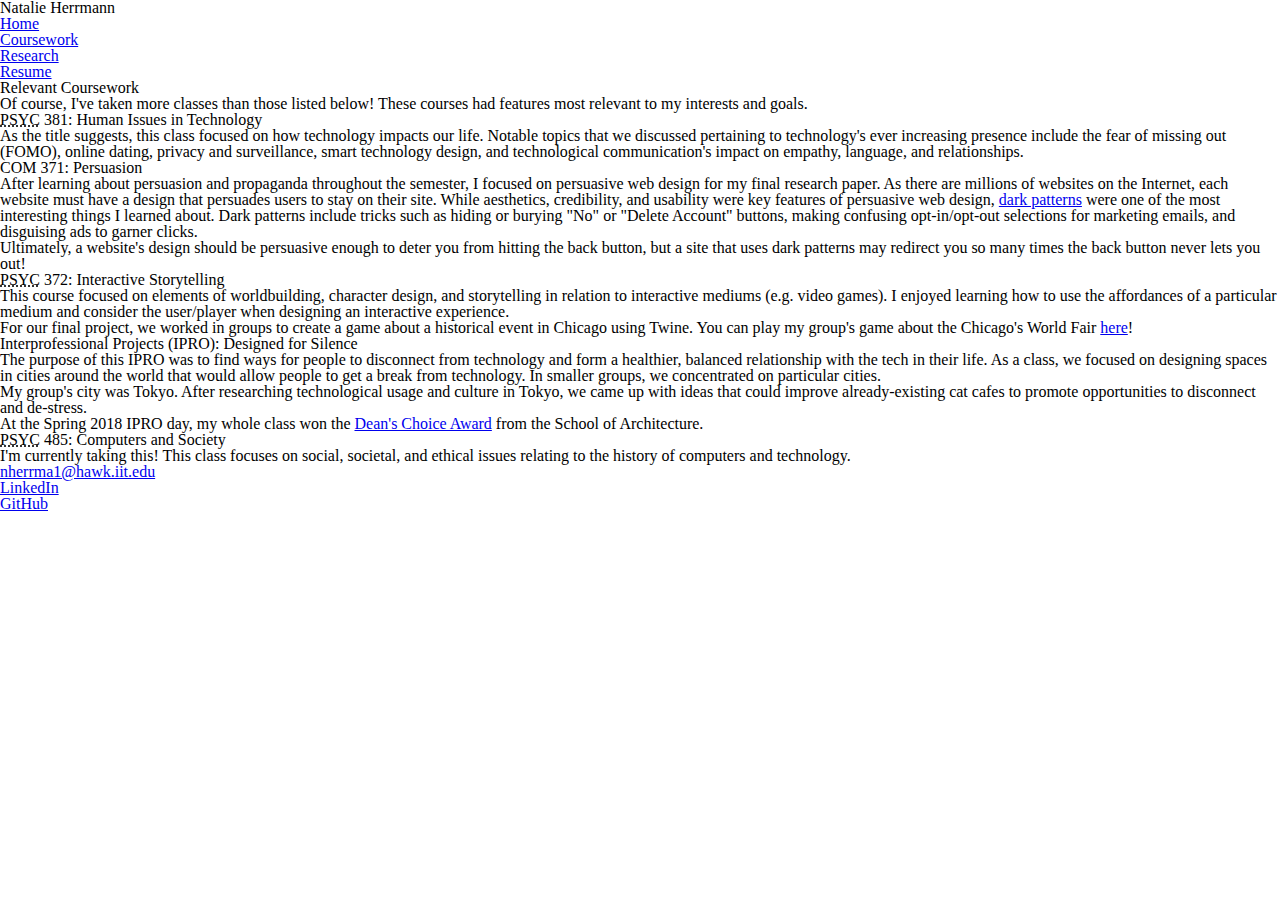
==== coursework/index.html @ c56d0d4c "Add minified Eric Meyer Reset CSS file and links to it" ====
<!DOCTYPE html>
<html lang="en">
<head>
  <title>Natalie's Coursework</title>
  <meta charset="utf-8" />
  <meta name="viewport" content="width=device-width, initial-scale=1.0, shrink-to-fit=no" />
  <link rel="stylesheet" href="../assets/css/screen.css" />
</head>
<body>
  <header>
    <h1>Natalie Herrmann</h1>
    <nav>
      <ul>
        <li><a href="../index.html">Home</a></li>
        <li class="current"><a href="index.html">Coursework</a></li> <!-- Current page -->
        <li><a href="../research/index.html">Research</a></li>
        <li><a href="../resume/index.html">Resume</a></li>
      </ul>
    </nav>
  </header>
  <main>
    <header>
      <h2>Relevant Coursework</h2>
    </header>
    <p>Of course, I've taken more classes than those listed below! These
    courses had features most relevant to my interests and goals.</p>
    <!-- Main sections for relevant coursework include: psyc-381, com-371,
    hum-372, ipro, and cs-485 -->
    <!-- Section for psyc-381 -->
    <section id="psyc-381" class="course">
      <header>
        <h3><abbr title="Psychology">PSYC</abbr> 381: Human Issues in
        Technology</h3>
      </header>
      <p>As the title suggests, this class focused on how technology impacts
      our life. Notable topics that we discussed pertaining to technology's
      ever increasing presence include the fear of missing out
      (<abbr>FOMO</abbr>), online dating, privacy and surveillance, smart
      technology design, and technological communication's impact on empathy,
      language, and relationships.</p>
    </section> <!-- End section for psyc-381 -->
    <!-- Section for com-371 -->
    <section id="com-371" class="course">
      <header>
        <h3>COM 371: Persuasion</h3>
      </header>
      <p>After learning about persuasion and propaganda throughout the
      semester, I focused on persuasive web design for my final research paper.
      As there are millions of websites on the Internet, each website must have
      a design that persuades users to stay on their site. While aesthetics,
      credibility, and usability were key features of persuasive web design, <a
      href="https://darkpatterns.org/">dark patterns</a> were one of the most
      interesting things I learned about. Dark patterns include tricks such as
      hiding or burying "No" or "Delete Account" buttons, making confusing
      opt-in/opt-out selections for marketing emails, and disguising ads to
      garner clicks.</p>
      <p>Ultimately, a website's design should be persuasive enough to deter
      you from hitting the back button, but a site that uses dark patterns may
      redirect you so many times the back button never lets you out!</p>
    </section> <!-- End section for com-371 -->
    <!-- Section for hum-372 -->
    <section id="hum-372" class="course">
      <header>
        <h3><abbr title="Humanities">PSYC</abbr> 372: Interactive
        Storytelling</h3>
      </header>
      <p>This course focused on elements of worldbuilding, character design,
      and storytelling in relation to interactive mediums (e.g. video games).
      I enjoyed learning how to use the affordances of a particular medium and
      consider the user/player when designing an interactive experience.</p>
      <p>For our final project, we worked in groups to create a game about a
      historical event in Chicago using Twine. You can play my group's game
      about the Chicago's World Fair <a
      href="https://ebaxter.itch.io/asflitwc">here</a>!</p>
    </section>
    <!-- Section for ipro -->
    <section id="ipro" class="course">
      <header>
        <h3>Interprofessional Projects (<abbr>IPRO</abbr>): Designed for Silence</h3>
      </header>
      <p>The purpose of this <abbr>IPRO</abbr> was to find ways for people to
      disconnect from technology and form a healthier, balanced relationship
      with the tech in their life. As a class, we focused on designing spaces
      in cities around the world that would allow people to get a break from
      technology. In smaller groups, we concentrated on particular cities.</p>
      <p>My group's city was Tokyo. After researching technological usage and
      culture in Tokyo, we came up with ideas that could improve
      already-existing cat cafes to promote opportunities to disconnect and
      de-stress.</p>
      <p>At the Spring 2018 <abbr>IPRO</abbr> day, my whole class won the <a
      href="https://iit.edu/news/iittoday/?p=73937">Dean's Choice Award</a>
      from the School of Architecture.</p>
    </section> <!-- End section for ipro -->
    <!-- Section for cs-485 -->
    <section id="cs-485" class="course">
      <header>
        <h3><abbr title="Computer Science">PSYC</abbr> 485: Computers and
        Society</h3>
      </header>
      <p>I'm currently taking this! This class focuses on social, societal, and
      ethical issues relating to the history of computers and technology.</p>
    </section> <!-- End section for cs-485 -->
  </main>
  <!-- Footer contains contact information -->
  <footer>
    <address>
      <ul class="contact">
        <li><a href="mailto:nherrma1@hawk.iit.edu">nherrma1@hawk.iit.edu</a></li>
        <li><a href="https://www.linkedin.com/in/natalie-herrmann/">LinkedIn</a></li>
        <li><a href="https://github.com/natalieherrmann">GitHub</a></li>
      </ul>
    </address>
  </footer>
</body>
</html>
---- assets/css/screen.css ----
/* http://meyerweb.com/eric/tools/css/reset/
   v2.0 | 20110126
   License: none (public domain)
*/
/* stylelint-disable */
a,abbr,acronym,address,applet,article,aside,audio,b,big,blockquote,body,canvas,caption,center,cite,code,dd,del,details,dfn,div,dl,dt,em,embed,fieldset,figcaption,figure,footer,form,h1,h2,h3,h4,h5,h6,header,hgroup,html,i,iframe,img,ins,kbd,label,legend,li,mark,menu,nav,object,ol,output,p,pre,q,ruby,s,samp,section,small,span,strike,strong,sub,summary,sup,table,tbody,td,tfoot,th,thead,time,tr,tt,u,ul,var,video{margin:0;padding:0;border:0;font:inherit;vertical-align:baseline}article,aside,details,figcaption,figure,footer,header,hgroup,main,menu,nav,section{display:block}html{line-height:1}body{line-height:inherit}ol,ul{list-style:none}blockquote,q{quotes:none}blockquote:after,blockquote:before,q:after,q:before{content:'';content:none}table{border-collapse:collapse;border-spacing:0}
/* stylelint-enable */

/* Begin site styles below */

/* Base Styles (element selectors; color, typography, and that's it)*/
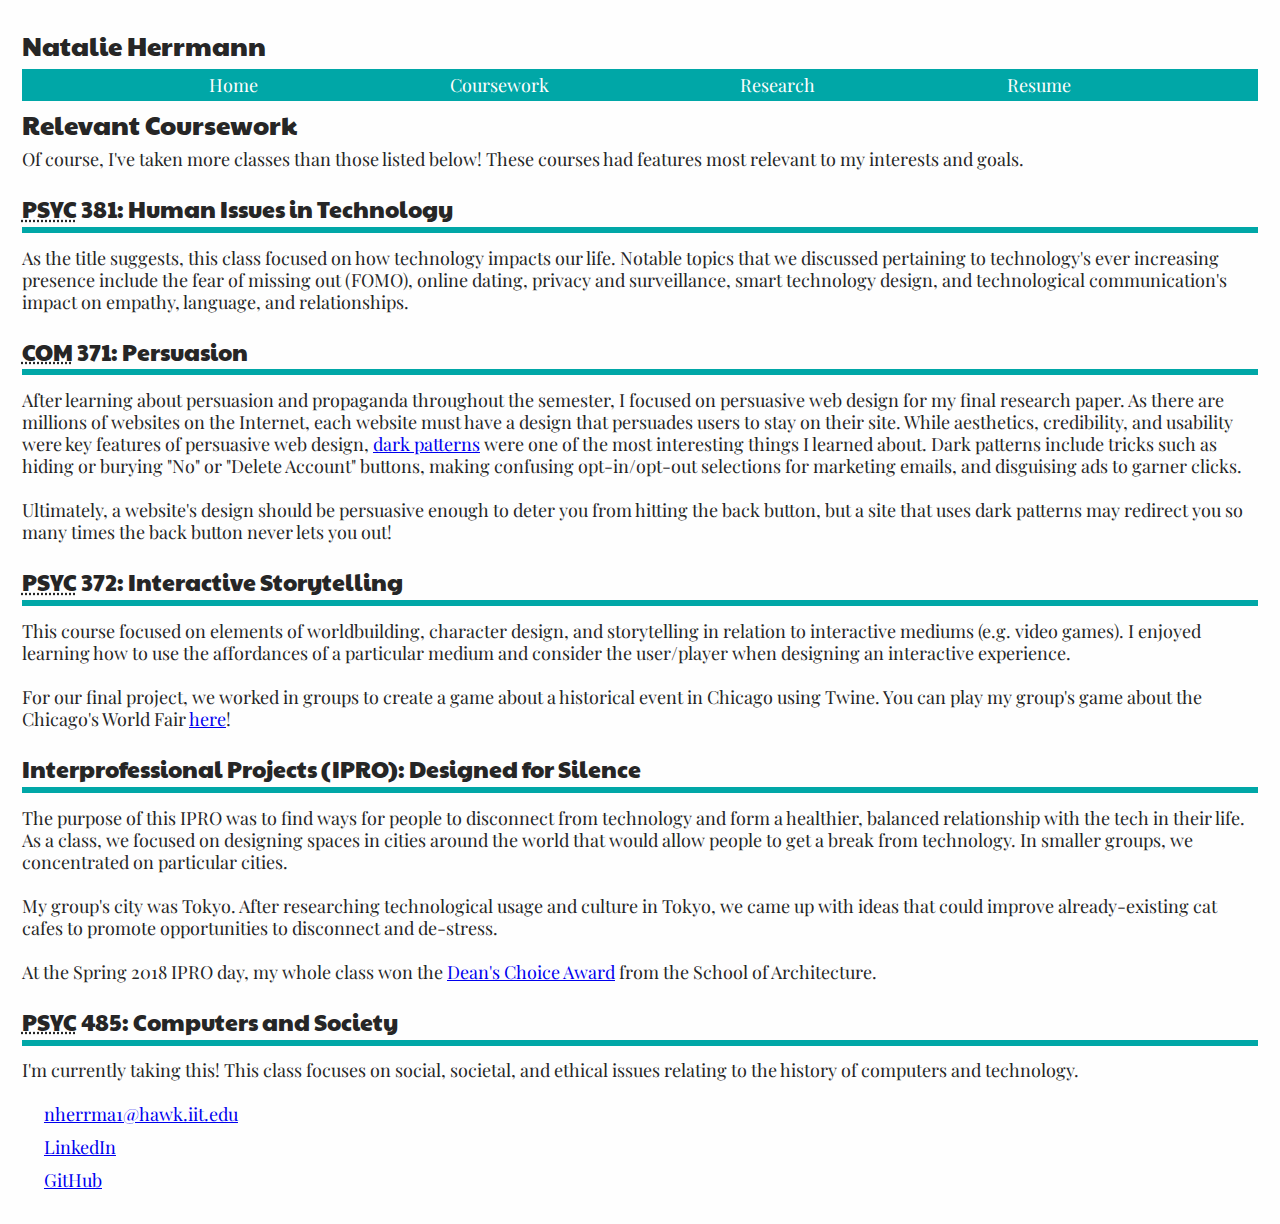
==== commit 0c8feee3: "Add ids for greater specificity" ====
--- a/coursework/index.html
+++ b/coursework/index.html
@@ -5,14 +5,15 @@
   <meta charset="utf-8" />
   <meta name="viewport" content="width=device-width, initial-scale=1.0, shrink-to-fit=no" />
   <link rel="stylesheet" href="../assets/css/screen.css" />
+  <link href="https://fonts.googleapis.com/css?family=Paytone+One|Playfair+Display:400,400i,700,700i" rel="stylesheet">
 </head>
 <body>
   <header>
     <h1>Natalie Herrmann</h1>
     <nav>
-      <ul>
+      <ul id="nav-bar">
         <li><a href="../index.html">Home</a></li>
-        <li class="current"><a href="index.html">Coursework</a></li> <!-- Current page -->
+        <li id="current"><a href="index.html">Coursework</a></li> <!-- Current page -->
         <li><a href="../research/index.html">Research</a></li>
         <li><a href="../resume/index.html">Resume</a></li>
       </ul>
@@ -42,7 +43,7 @@
     <!-- Section for com-371 -->
     <section id="com-371" class="course">
       <header>
-        <h3>COM 371: Persuasion</h3>
+        <h3><abbr title="Communications">COM</abbr> 371: Persuasion</h3>
       </header>
       <p>After learning about persuasion and propaganda throughout the
       semester, I focused on persuasive web design for my final research paper.
@@ -103,13 +104,15 @@
   </main>
   <!-- Footer contains contact information -->
   <footer>
-    <address>
-      <ul class="contact">
-        <li><a href="mailto:nherrma1@hawk.iit.edu">nherrma1@hawk.iit.edu</a></li>
-        <li><a href="https://www.linkedin.com/in/natalie-herrmann/">LinkedIn</a></li>
-        <li><a href="https://github.com/natalieherrmann">GitHub</a></li>
-      </ul>
-    </address>
+    <section id="contact">
+      <address>
+        <ul id="contact-links">
+          <li><a href="mailto:nherrma1@hawk.iit.edu">nherrma1@hawk.iit.edu</a></li>
+          <li><a href="https://www.linkedin.com/in/natalie-herrmann/">LinkedIn</a></li>
+          <li><a href="https://github.com/natalieherrmann">GitHub</a></li>
+        </ul>
+      </address>
+    </section>
   </footer>
 </body>
 </html>
--- a/assets/css/screen.css
+++ b/assets/css/screen.css
@@ -8,4 +8,76 @@
 
 /* Begin site styles below */
 
-/* Base Styles (element selectors; color, typography, and that's it)*/
+/* 1 em = 18px;
+1 lead = 22px;
+Modular scale (major second):https://www.modularscale.com/?18&px&1.125 */
+
+/* ===== BASE STYLES ===== */
+
+html {
+  background-color: #fefefe;
+  color: #262626;
+  font-family: "Playfair Display", Georgia, "Lucida Bright", serif;
+  font-size: 1.125em; /* 16px = 1em, 18px / 16px = 1.125em */
+  line-height: 1.222em; /* 18px * 120% = 21.6px, 22px / 18px = 1.222em */
+  padding: 1.222em; /* 22px / 18px = 1.222em */
+}
+
+p {
+  padding-bottom: 1.222em; /* 18px * 120% = 21.6px, 22px / 18px = 1.222em */
+}
+
+h1, h2 {
+  clear: both;
+  font-family: "Paytone One", "Gill Sans", Verdana, sans-serif;
+  font-size: 1.424em;
+  line-height: 1.8333em; /* Basic line height is 22px = 1.222em, plus one half 33px / 18 = 1.8333em */
+}
+
+h3, h4, h5 {
+  font-size: 1.266em;
+  line-height: 1.528em; /* Basic line height is 22px = 1.222em, plus one fourth 27.5px / 18 = 1.528em */
+}
+
+h3, #about h2 {
+  border-bottom: solid 0.2777em #00a7a7; /* 5px / 18px = .2777em */
+  margin-bottom: 0.6111em; /* half of one lead (22), 11 / 18 = 0.61111 */
+  font-family: "Paytone One", "Gill Sans", Verdana, sans-serif;
+}
+
+ul {
+  padding: 0 0 0 1.222em; /* top right bottom left */
+}
+
+li {
+  padding-bottom: 0.6111em; /* half of one lead (22), 11 / 18 = 0.61111 */
+}
+
+img {
+  display: block;
+  max-width: 100%;
+}
+
+nav > ul {
+  background-color: #00a7a7;
+  display: flex;
+  flex-flow: row wrap;
+  justify-content: space-evenly;
+  padding-left: 0; /* Don't indent like a normal list */
+}
+
+nav > ul li {
+  background-color: #00a7a7;
+  float: left;
+  margin-top: 0;
+  padding: .2777em; /* 5px / 18px = .2777em */
+}
+
+nav > ul li a {
+  color: #fefefe;
+  text-decoration: none; /* Remove underline */
+}
+
+/* ==== LAYOUT STYLES ==== */
+
+/* ==== MODULAR STYLES === */
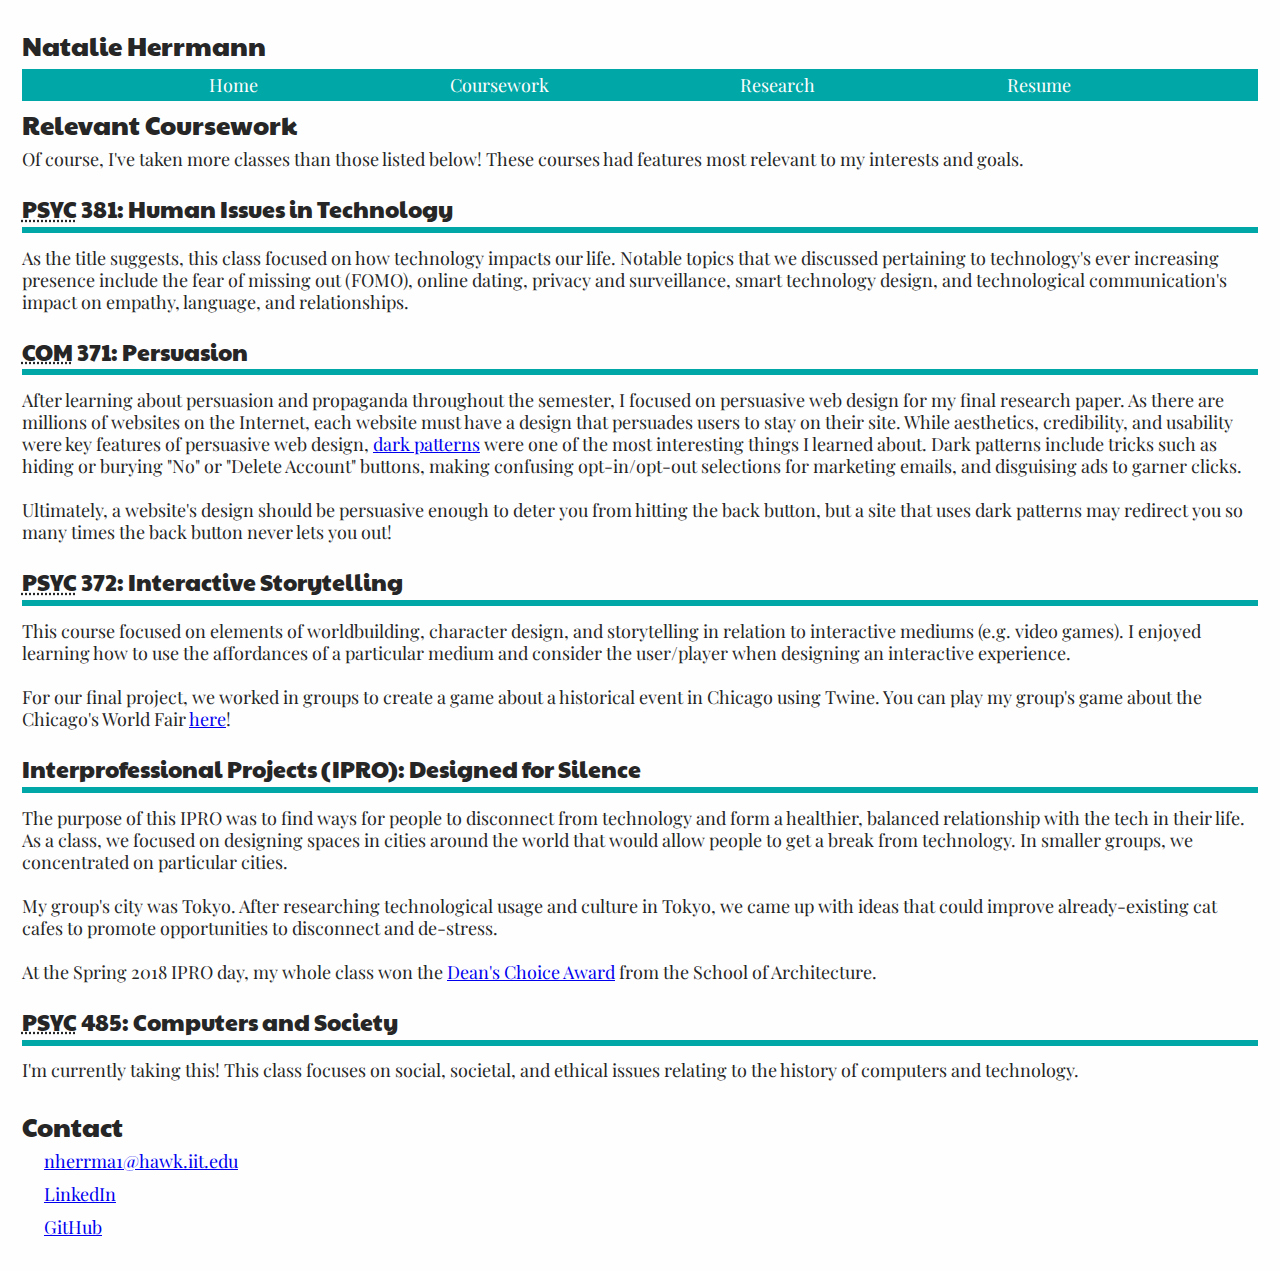
==== commit ca788510: "Split font links and and add heading to footer" ====
--- a/coursework/index.html
+++ b/coursework/index.html
@@ -5,7 +5,8 @@
   <meta charset="utf-8" />
   <meta name="viewport" content="width=device-width, initial-scale=1.0, shrink-to-fit=no" />
   <link rel="stylesheet" href="../assets/css/screen.css" />
-  <link href="https://fonts.googleapis.com/css?family=Paytone+One|Playfair+Display:400,400i,700,700i" rel="stylesheet">
+  <link href="https://fonts.googleapis.com/css?family=Paytone+One" rel="stylesheet" />
+  <link href="https://fonts.googleapis.com/css?family=Playfair+Display:400,400i,700,700i" rel="stylesheet" />
 </head>
 <body>
   <header>
@@ -105,6 +106,7 @@
   <!-- Footer contains contact information -->
   <footer>
     <section id="contact">
+      <h2>Contact</h2>
       <address>
         <ul id="contact-links">
           <li><a href="mailto:nherrma1@hawk.iit.edu">nherrma1@hawk.iit.edu</a></li>
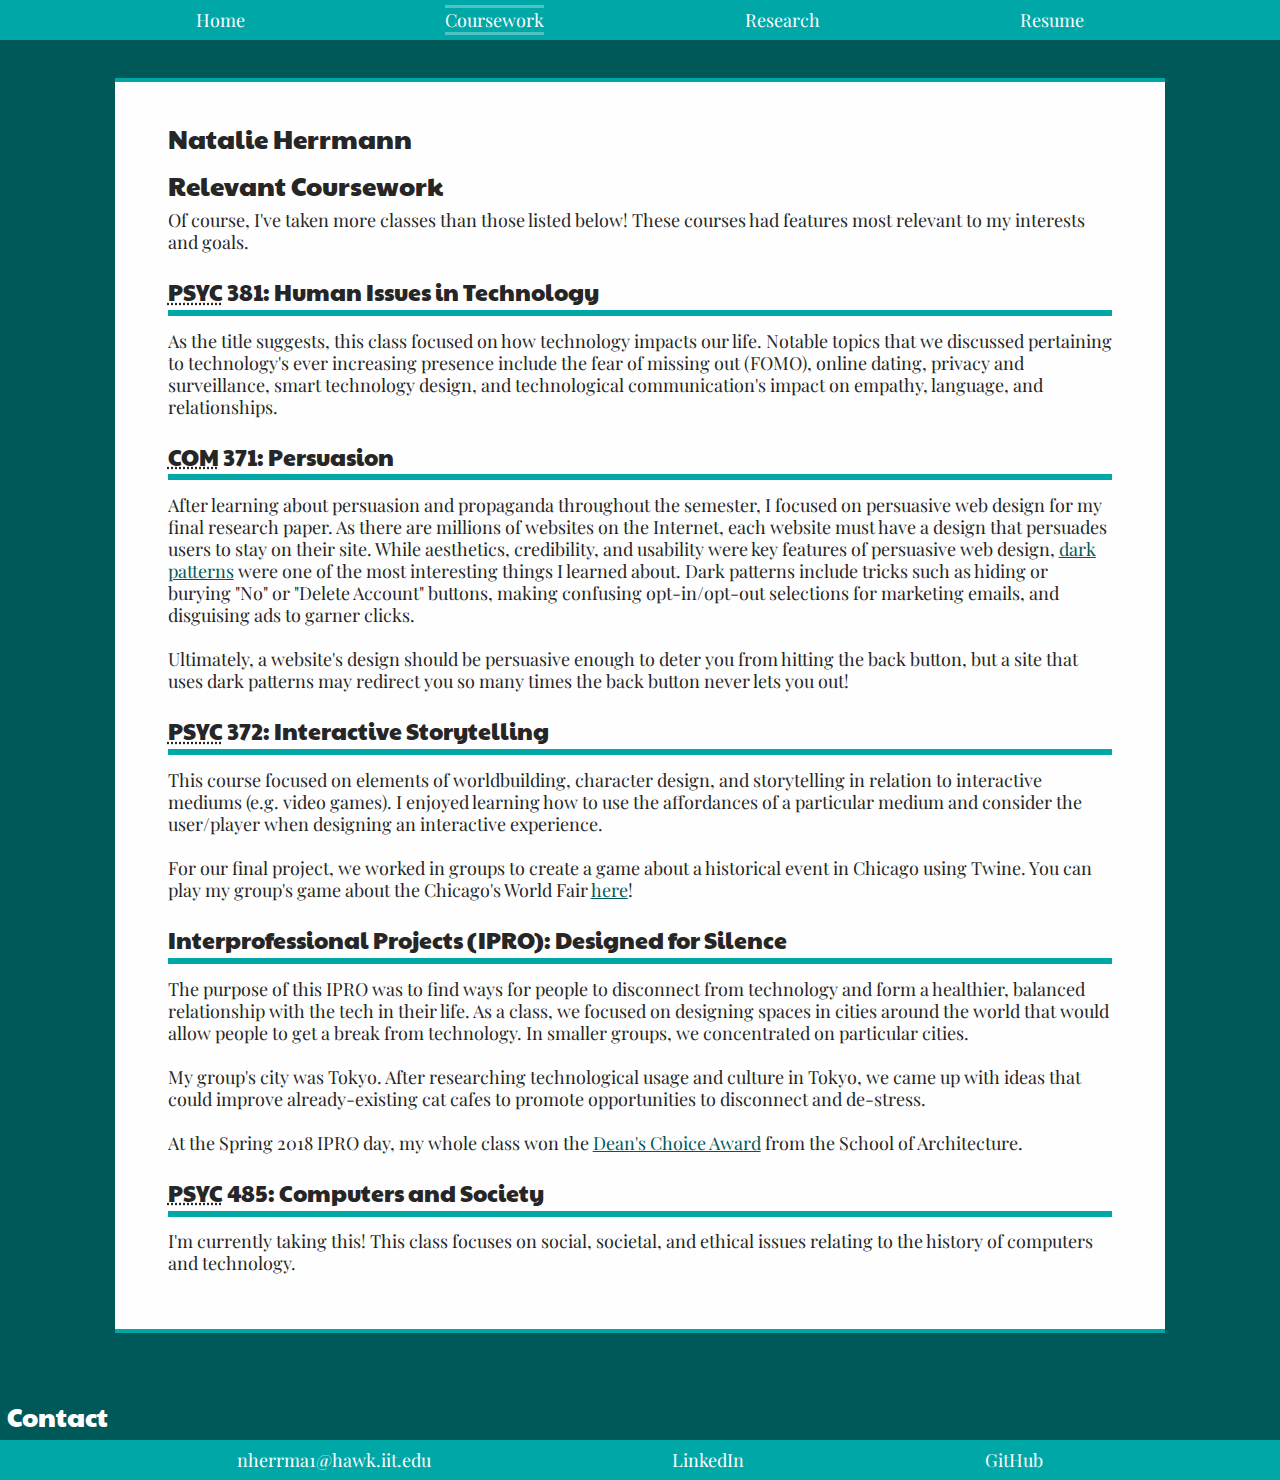
==== commit 80e540b6: "Add id to h1 used for main title" ====
--- a/coursework/index.html
+++ b/coursework/index.html
@@ -5,12 +5,11 @@
   <meta charset="utf-8" />
   <meta name="viewport" content="width=device-width, initial-scale=1.0, shrink-to-fit=no" />
   <link rel="stylesheet" href="../assets/css/screen.css" />
-  <link href="https://fonts.googleapis.com/css?family=Paytone+One" rel="stylesheet" />
-  <link href="https://fonts.googleapis.com/css?family=Playfair+Display:400,400i,700,700i" rel="stylesheet" />
+  <link href="https://fonts.googleapis.com/css?family=Paytone+One%7CPlayfair+Display:400,400i,700,700i" rel="stylesheet" />
 </head>
 <body>
   <header>
-    <h1>Natalie Herrmann</h1>
+    <h1 id="name">Natalie Herrmann</h1>
     <nav>
       <ul id="nav-bar">
         <li><a href="../index.html">Home</a></li>
--- a/assets/css/screen.css
+++ b/assets/css/screen.css
@@ -53,31 +53,158 @@
   padding-bottom: 0.6111em; /* half of one lead (22), 11 / 18 = 0.61111 */
 }
 
+a {
+  color: #005959;
+}
+
 img {
   display: block;
   max-width: 100%;
 }
 
-nav > ul {
+figcaption {
+  background-color: #f4f6f7;
+  padding: 0.2777em; /* 5px / 18px = .2777em */
+  font-size: 0.889em;
+  color: #333333;
+  margin-bottom: 0.6111em; /* half of one lead (22), 11 / 18 = 0.61111 */
+}
+
+/* ==== LAYOUT STYLES ==== */
+#achievements h4 {
+  font-family: "Paytone One", "Gill Sans", Verdana, sans-serif;
+}
+
+.job-responsibilities li, #achievements li, #skills li {
+  list-style: disc;
+}
+
+.job-responsibilities h5 {
+  font-size: 1.125em;
+}
+
+.job-info {
+  background-color: #f4f6f7;
+  margin-bottom: 0.6111em; /* half of one lead (22), 11 / 18 = 0.61111 */
+  padding-left: 0.6111em;
+}
+
+.view-pdf {
+  background-color: #e4e4e4;
+  border-radius: 0.2777em; /* Rounds the edges of the box */
+  /* 5px / 18px = .2777em */
+  padding: 0.2777em;
+  text-decoration: none; /* Remove underline */
+}
+
+.view-pdf:hover,
+.view-pdf:active,
+.view-pdf:focus {
+  background-color: #f4f6f7;
+}
+
+/* ==== MODULAR STYLES === */
+#contact-links, nav > #nav-bar {
   background-color: #00a7a7;
+  border-bottom: solid #00a7a7 0.2777em; /* 5px / 18px = .2777em */
+  border-top: solid #00a7a7 0.2777em; /* 5px / 18px = .2777em */
   display: flex;
   flex-flow: row wrap;
   justify-content: space-evenly;
   padding-left: 0; /* Don't indent like a normal list */
 }
 
-nav > ul li {
+/* Add space between footer and content */
+#contact {
+  margin-top: 1.8333em; /* one lead (22) + half (11) = 33 / 18 = 1.8333 */
+}
+
+#contact-links > li, #nav-bar > li {
   background-color: #00a7a7;
   float: left;
   margin-top: 0;
-  padding: .2777em; /* 5px / 18px = .2777em */
-}
-
-nav > ul li a {
+  padding: 0.2777em; /* 5px / 18px = .2777em */
+}
+
+a:hover,
+a:active,
+a:focus {
+  color: #00a7a7;
+}
+
+#contact-links a, #nav-bar li a {
   color: #fefefe;
   text-decoration: none; /* Remove underline */
 }
 
-/* ==== LAYOUT STYLES ==== */
-
-/* ==== MODULAR STYLES === */
+#contact-links a:hover,
+#contact-links a:active,
+#contact-links a:focus,
+#nav-bar li:hover,
+#nav-bar li a:hover,
+#nav-bar li a:active,
+#nav-bar li a:focus {
+  color: #fefefe;
+  background-color: #52c3c3;
+}
+
+#nav-bar #current a {
+  border-top: solid #52c3c3;
+  border-bottom: solid #52c3c3;
+}
+
+/* ==== STATE STYLES === */
+
+@media screen and (min-width: 600px) {
+  html {
+    padding: 1.833333em 9%; /* 54px (aka 3 typographic grid lines) / 600 = 0.09 */
+    /* 22px + 11px / 18px = 1.833333em */
+  }
+
+  #research-day-img {
+    background-color: #f4f6f7;
+  }
+
+  #research-day-img img {
+    margin: 0 25% 0 25%; /* 25% on each side to make image centered */
+    width: 50%;
+  }
+}
+
+@media screen and (min-width: 720px) {
+  /* 9% padding * 720 = 64.8 * 2 = 129.6 */
+  /* 800 - 144 = 590.4px-wide */
+  body {
+    background-color: #fefefe;
+    border-bottom: 0.2777em solid #00a7a7; /* 5px / 18px = .2777em */
+    border-top: 0.2777em solid #00a7a7;
+    margin-left: auto; /* Centers body on page */
+    margin-right: auto; /* Centers body on page */
+    margin-top: 2.5em; /* nav-bar is around ~45px, 45 / 18
+    width: 32.8em; /* 590.4 / 18 = 32.8 */
+    padding: 1.833333em 5%;
+  }
+
+  html {
+    background-color: #005959;
+  }
+
+  footer {
+    left: 0;
+    margin-top: 5%;
+    position: absolute;
+    width: 100%;
+  }
+
+  #contact h2 {
+    color: white;
+    padding: 0 0.2777em; /* 5px / 18px = .2777em */
+  }
+
+  #nav-bar {
+    left: 0;
+    position: absolute;
+    top: 0;
+    width: 100%;
+  }
+}
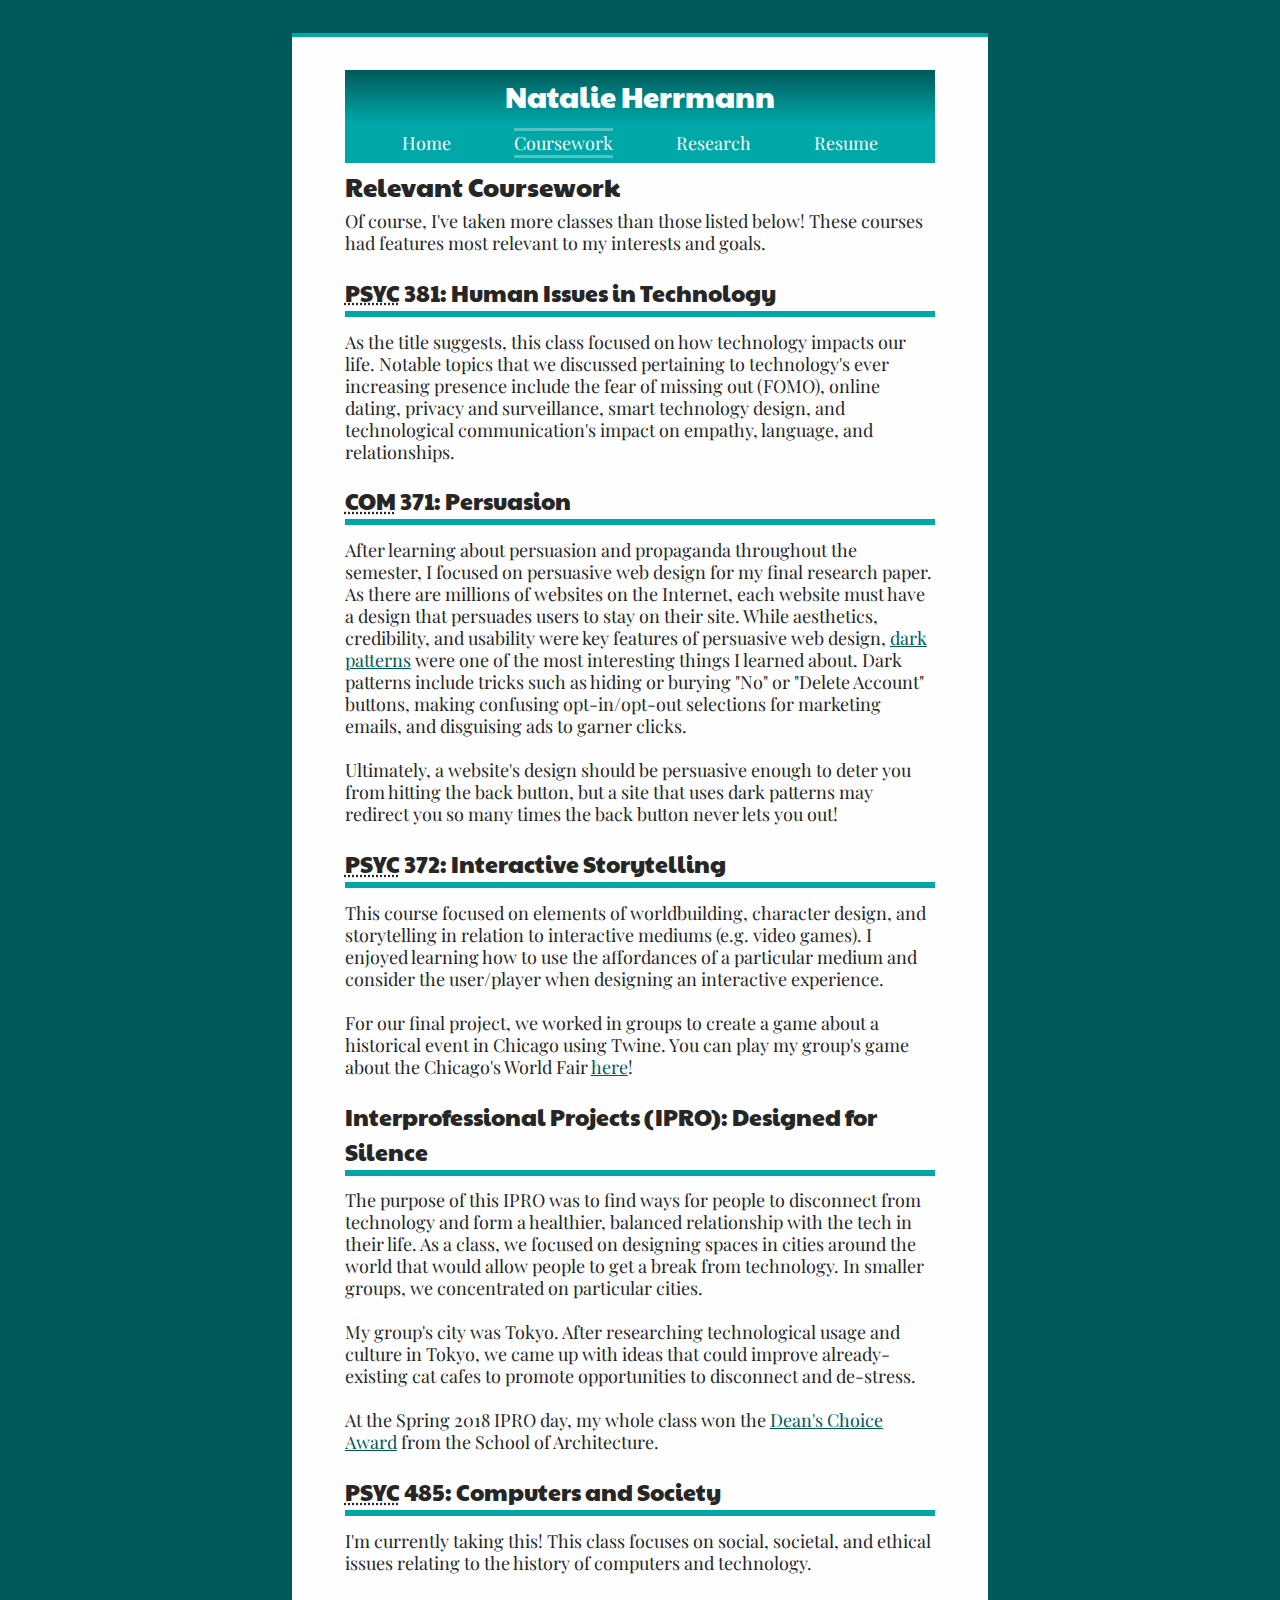
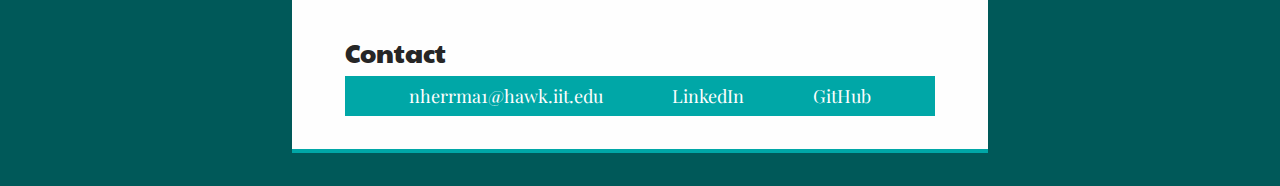
==== commit 901b9485: "Remove redundant 'index.html' from nav links" ====
--- a/coursework/index.html
+++ b/coursework/index.html
@@ -12,10 +12,10 @@
     <h1 id="name">Natalie Herrmann</h1>
     <nav>
       <ul id="nav-bar">
-        <li><a href="../index.html">Home</a></li>
-        <li id="current"><a href="index.html">Coursework</a></li> <!-- Current page -->
-        <li><a href="../research/index.html">Research</a></li>
-        <li><a href="../resume/index.html">Resume</a></li>
+        <li><a href="../">Home</a></li>
+        <li id="current"><a href="">Coursework</a></li> <!-- Current page -->
+        <li><a href="../research/">Research</a></li>
+        <li><a href="../resume/">Resume</a></li>
       </ul>
     </nav>
   </header>
--- a/assets/css/screen.css
+++ b/assets/css/screen.css
@@ -16,7 +16,7 @@
 
 html {
   background-color: #fefefe;
-  color: #262626;
+  color: #262626; /* Off-white */
   font-family: "Playfair Display", Georgia, "Lucida Bright", serif;
   font-size: 1.125em; /* 16px = 1em, 18px / 16px = 1.125em */
   line-height: 1.222em; /* 18px * 120% = 21.6px, 22px / 18px = 1.222em */
@@ -28,8 +28,9 @@
 }
 
 h1, h2 {
-  clear: both;
-  font-family: "Paytone One", "Gill Sans", Verdana, sans-serif;
+  clear: both; /* If float is in use by the nav-bar (preferred behavior flex)*/
+  font-family: "Paytone One", "Gill Sans", Verdana, sans-serif; /* Use this
+  font for contrast from normal text */
   font-size: 1.424em;
   line-height: 1.8333em; /* Basic line height is 22px = 1.222em, plus one half 33px / 18 = 1.8333em */
 }
@@ -41,8 +42,8 @@
 
 h3, #about h2 {
   border-bottom: solid 0.2777em #00a7a7; /* 5px / 18px = .2777em */
+  font-family: "Paytone One", "Gill Sans", Verdana, sans-serif;
   margin-bottom: 0.6111em; /* half of one lead (22), 11 / 18 = 0.61111 */
-  font-family: "Paytone One", "Gill Sans", Verdana, sans-serif;
 }
 
 ul {
@@ -63,14 +64,39 @@
 }
 
 figcaption {
-  background-color: #f4f6f7;
+  background-color: #f4f6f7; /* Light grey */
   padding: 0.2777em; /* 5px / 18px = .2777em */
   font-size: 0.889em;
-  color: #333333;
+  color: #4d4d4d; /* Lighter font color then #262626 */
   margin-bottom: 0.6111em; /* half of one lead (22), 11 / 18 = 0.61111 */
 }
 
 /* ==== LAYOUT STYLES ==== */
+#name {
+  background-image: linear-gradient(#005959, #00a7a7);
+  color: #fefefe; /* Off-white */
+  font-size: 1.602em;
+  text-align: center;
+}
+
+.job {
+  margin-bottom: 1.83333em;
+  /* Line height = 22px. Line height * 1.5 / 18px = 1.83333em */
+}
+
+.title {
+  font-weight: bold;
+}
+
+.time, .location, .date, .title-desc {
+  color: #4d4d4d; /* Lighter font color then #262626 */
+  line-height: 1em; /* 18px / 18px = 1em */
+}
+
+#education-list {
+  padding-left: 0;
+}
+
 #achievements h4 {
   font-family: "Paytone One", "Gill Sans", Verdana, sans-serif;
 }
@@ -84,28 +110,32 @@
 }
 
 .job-info {
-  background-color: #f4f6f7;
+  background-color: #f4f6f7; /* Light grey */
   margin-bottom: 0.6111em; /* half of one lead (22), 11 / 18 = 0.61111 */
   padding-left: 0.6111em;
 }
 
+#resume h2 {
+  padding-bottom: 0.6111em; /* (22 / 2) 11px / 18px = 0.6111em */
+}
+
 .view-pdf {
-  background-color: #e4e4e4;
+  background-color: #e4e4e4; /* Slightly darker light grey */
   border-radius: 0.2777em; /* Rounds the edges of the box */
   /* 5px / 18px = .2777em */
-  padding: 0.2777em;
-  text-decoration: none; /* Remove underline */
+  padding: 0.2777em; /* 5px / 18px = .2777em */
+  text-decoration: none; /* Remove underline from link */
 }
 
 .view-pdf:hover,
 .view-pdf:active,
 .view-pdf:focus {
-  background-color: #f4f6f7;
+  background-color: #f4f6f7; /* Light grey */
 }
 
 /* ==== MODULAR STYLES === */
 #contact-links, nav > #nav-bar {
-  background-color: #00a7a7;
+  background-color: #00a7a7; /* Light Teal */
   border-bottom: solid #00a7a7 0.2777em; /* 5px / 18px = .2777em */
   border-top: solid #00a7a7 0.2777em; /* 5px / 18px = .2777em */
   display: flex;
@@ -120,8 +150,8 @@
 }
 
 #contact-links > li, #nav-bar > li {
-  background-color: #00a7a7;
-  float: left;
+  background-color: #00a7a7; /* Light Teal */
+  float: left; /* Float if browser doesn't support flex */
   margin-top: 0;
   padding: 0.2777em; /* 5px / 18px = .2777em */
 }
@@ -129,7 +159,7 @@
 a:hover,
 a:active,
 a:focus {
-  color: #00a7a7;
+  color: #00a7a7; /* Light Teal */
 }
 
 #contact-links a, #nav-bar li a {
@@ -137,20 +167,19 @@
   text-decoration: none; /* Remove underline */
 }
 
-#contact-links a:hover,
+#contact-links li:hover,
 #contact-links a:active,
 #contact-links a:focus,
 #nav-bar li:hover,
-#nav-bar li a:hover,
 #nav-bar li a:active,
 #nav-bar li a:focus {
-  color: #fefefe;
-  background-color: #52c3c3;
+  background-color: #52c3c3; /* Lighter Teal */
+  color: #fefefe; /* Off-White */
 }
 
 #nav-bar #current a {
+  border-bottom: solid #52c3c3; /* Lighter Teal */
   border-top: solid #52c3c3;
-  border-bottom: solid #52c3c3;
 }
 
 /* ==== STATE STYLES === */
@@ -162,7 +191,7 @@
   }
 
   #research-day-img {
-    background-color: #f4f6f7;
+    background-color: #f4f6f7; /* Light grey */
   }
 
   #research-day-img img {
@@ -175,36 +204,16 @@
   /* 9% padding * 720 = 64.8 * 2 = 129.6 */
   /* 800 - 144 = 590.4px-wide */
   body {
-    background-color: #fefefe;
+    background-color: #fefefe; /* Off-white */
     border-bottom: 0.2777em solid #00a7a7; /* 5px / 18px = .2777em */
-    border-top: 0.2777em solid #00a7a7;
+    border-top: 0.2777em solid #00a7a7; /* Light Teal */
     margin-left: auto; /* Centers body on page */
     margin-right: auto; /* Centers body on page */
-    margin-top: 2.5em; /* nav-bar is around ~45px, 45 / 18
     width: 32.8em; /* 590.4 / 18 = 32.8 */
     padding: 1.833333em 5%;
   }
 
   html {
-    background-color: #005959;
-  }
-
-  footer {
-    left: 0;
-    margin-top: 5%;
-    position: absolute;
-    width: 100%;
-  }
-
-  #contact h2 {
-    color: white;
-    padding: 0 0.2777em; /* 5px / 18px = .2777em */
-  }
-
-  #nav-bar {
-    left: 0;
-    position: absolute;
-    top: 0;
-    width: 100%;
-  }
-}
+    background-color: #005959; /* Dark Teal */
+  }
+}
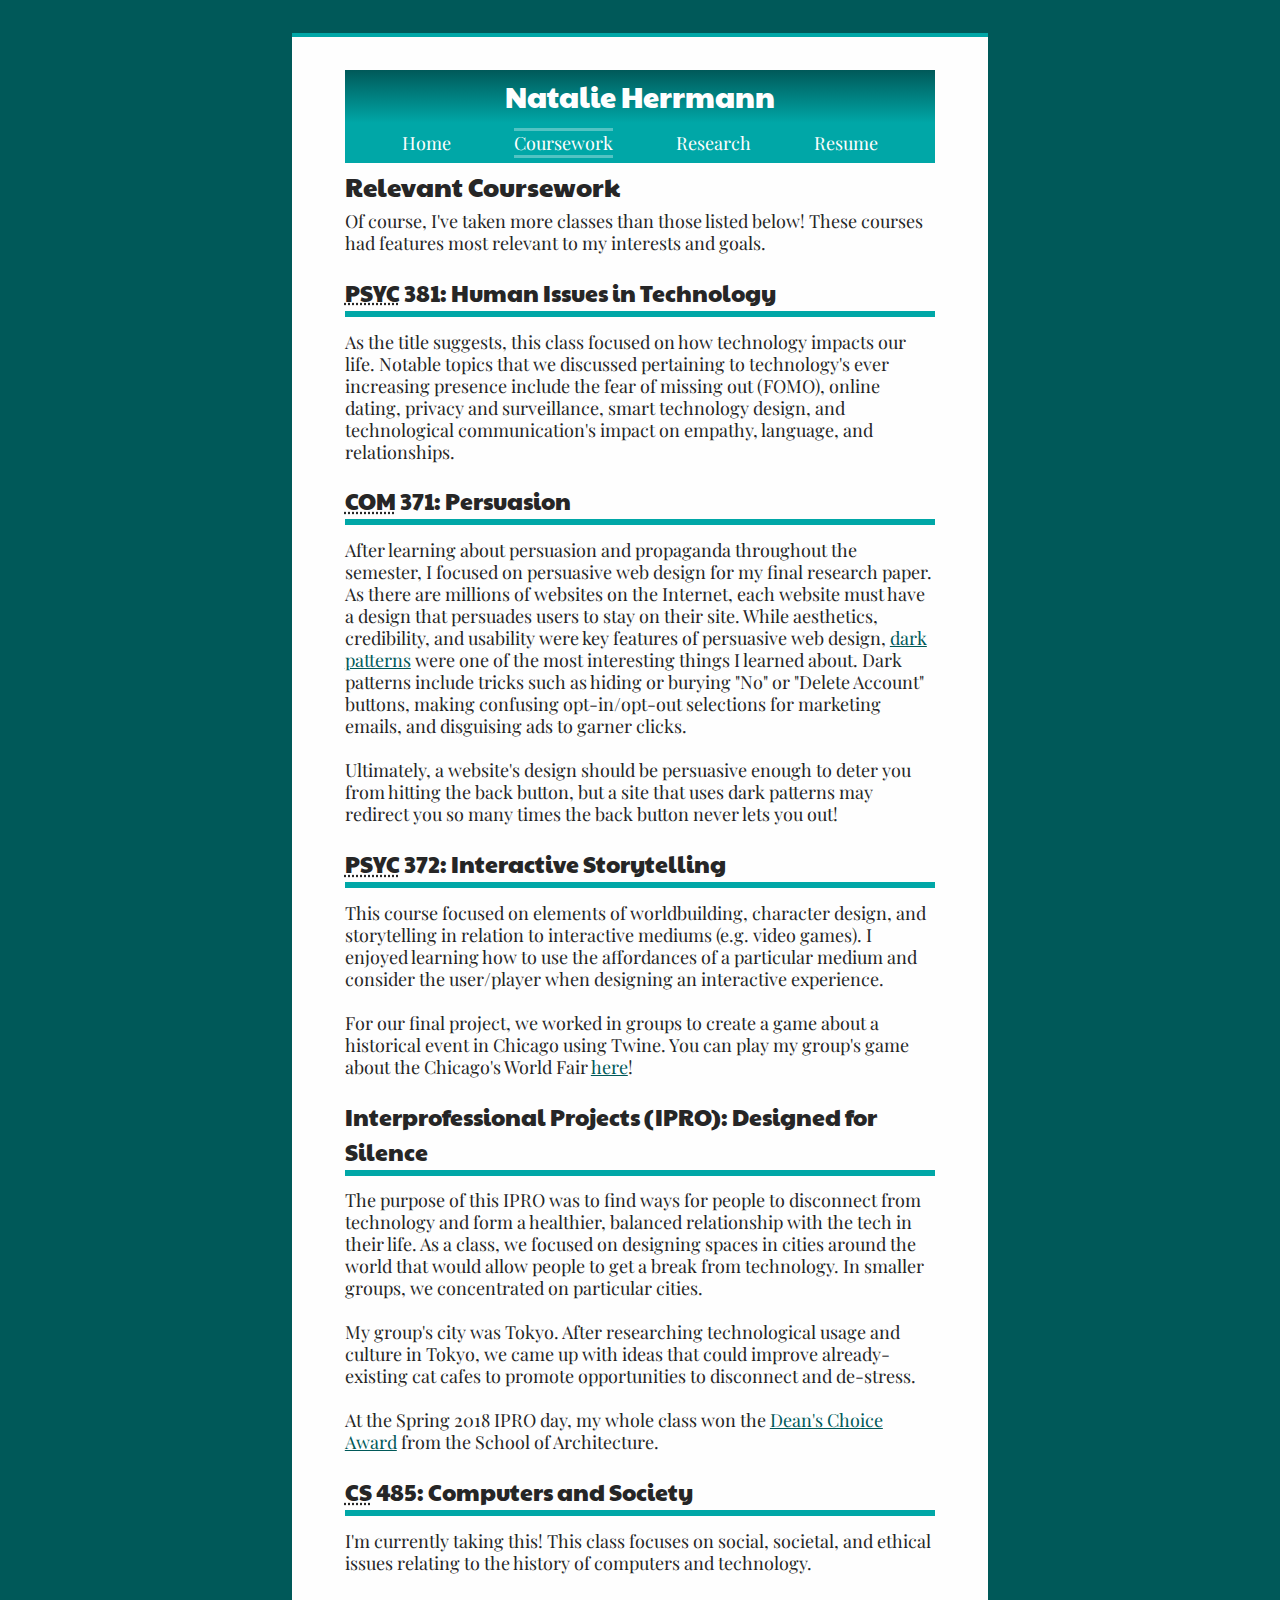
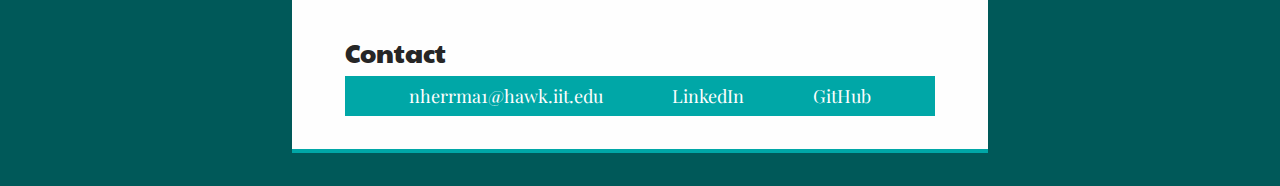
==== commit cf2f1055: "Reflow multiline elements" ====
--- a/coursework/index.html
+++ b/coursework/index.html
@@ -23,83 +23,109 @@
     <header>
       <h2>Relevant Coursework</h2>
     </header>
-    <p>Of course, I've taken more classes than those listed below! These
-    courses had features most relevant to my interests and goals.</p>
+    <p>
+      Of course, I've taken more classes than those listed below! These courses
+      had features most relevant to my interests and goals.
+    </p>
     <!-- Main sections for relevant coursework include: psyc-381, com-371,
     hum-372, ipro, and cs-485 -->
     <!-- Section for psyc-381 -->
     <section id="psyc-381" class="course">
       <header>
-        <h3><abbr title="Psychology">PSYC</abbr> 381: Human Issues in
-        Technology</h3>
+        <h3>
+          <abbr title="Psychology">PSYC</abbr> 381: Human Issues in
+          Technology
+        </h3>
       </header>
-      <p>As the title suggests, this class focused on how technology impacts
-      our life. Notable topics that we discussed pertaining to technology's
-      ever increasing presence include the fear of missing out
-      (<abbr>FOMO</abbr>), online dating, privacy and surveillance, smart
-      technology design, and technological communication's impact on empathy,
-      language, and relationships.</p>
+      <p>
+        As the title suggests, this class focused on how technology impacts our
+        life. Notable topics that we discussed pertaining to technology's ever
+        increasing presence include the fear of missing out (<abbr>FOMO</abbr>),
+        online dating, privacy and surveillance, smart technology design, and
+        technological communication's impact on empathy, language, and
+        relationships.
+      </p>
     </section> <!-- End section for psyc-381 -->
     <!-- Section for com-371 -->
     <section id="com-371" class="course">
       <header>
         <h3><abbr title="Communications">COM</abbr> 371: Persuasion</h3>
       </header>
-      <p>After learning about persuasion and propaganda throughout the
-      semester, I focused on persuasive web design for my final research paper.
-      As there are millions of websites on the Internet, each website must have
-      a design that persuades users to stay on their site. While aesthetics,
-      credibility, and usability were key features of persuasive web design, <a
-      href="https://darkpatterns.org/">dark patterns</a> were one of the most
-      interesting things I learned about. Dark patterns include tricks such as
-      hiding or burying "No" or "Delete Account" buttons, making confusing
-      opt-in/opt-out selections for marketing emails, and disguising ads to
-      garner clicks.</p>
-      <p>Ultimately, a website's design should be persuasive enough to deter
-      you from hitting the back button, but a site that uses dark patterns may
-      redirect you so many times the back button never lets you out!</p>
+      <p>
+        After learning about persuasion and propaganda throughout the semester,
+        I focused on persuasive web design for my final research paper. As there
+        are millions of websites on the Internet, each website must have a
+        design that persuades users to stay on their site. While aesthetics,
+        credibility, and usability were key features of persuasive web design,
+        <a href="https://darkpatterns.org/">dark patterns</a> were one of the
+        most interesting things I learned about. Dark patterns include tricks
+        such as hiding or burying "No" or "Delete Account" buttons, making
+        confusing opt-in/opt-out selections for marketing emails, and disguising
+        ads to garner clicks.
+      </p>
+      <p>
+        Ultimately, a website's design should be persuasive enough to deter you
+        from hitting the back button, but a site that uses dark patterns may
+        redirect you so many times the back button never lets you out!
+      </p>
     </section> <!-- End section for com-371 -->
     <!-- Section for hum-372 -->
     <section id="hum-372" class="course">
       <header>
-        <h3><abbr title="Humanities">PSYC</abbr> 372: Interactive
-        Storytelling</h3>
+        <h3>
+          <abbr title="Humanities">PSYC</abbr> 372: Interactive Storytelling
+        </h3>
       </header>
-      <p>This course focused on elements of worldbuilding, character design,
-      and storytelling in relation to interactive mediums (e.g. video games).
-      I enjoyed learning how to use the affordances of a particular medium and
-      consider the user/player when designing an interactive experience.</p>
-      <p>For our final project, we worked in groups to create a game about a
-      historical event in Chicago using Twine. You can play my group's game
-      about the Chicago's World Fair <a
-      href="https://ebaxter.itch.io/asflitwc">here</a>!</p>
+      <p>
+        This course focused on elements of worldbuilding, character design, and
+        storytelling in relation to interactive mediums (e.g. video games). I
+        enjoyed learning how to use the affordances of a particular medium and
+        consider the user/player when designing an interactive experience.
+      </p>
+      <p>
+        For our final project, we worked in groups to create a game about a
+        historical event in Chicago using Twine. You can play my group's game
+        about the Chicago's World Fair <a
+        href="https://ebaxter.itch.io/asflitwc">here</a>!
+      </p>
     </section>
     <!-- Section for ipro -->
     <section id="ipro" class="course">
       <header>
-        <h3>Interprofessional Projects (<abbr>IPRO</abbr>): Designed for Silence</h3>
+        <h3>
+          Interprofessional Projects (<abbr>IPRO</abbr>): Designed for Silence
+        </h3>
       </header>
-      <p>The purpose of this <abbr>IPRO</abbr> was to find ways for people to
-      disconnect from technology and form a healthier, balanced relationship
-      with the tech in their life. As a class, we focused on designing spaces
-      in cities around the world that would allow people to get a break from
-      technology. In smaller groups, we concentrated on particular cities.</p>
-      <p>My group's city was Tokyo. After researching technological usage and
-      culture in Tokyo, we came up with ideas that could improve
-      already-existing cat cafes to promote opportunities to disconnect and
-      de-stress.</p>
-      <p>At the Spring 2018 <abbr>IPRO</abbr> day, my whole class won the <a
-      href="https://iit.edu/news/iittoday/?p=73937">Dean's Choice Award</a>
-      from the School of Architecture.</p>
+      <p>
+        The purpose of this <abbr>IPRO</abbr> was to find ways for people to
+        disconnect from technology and form a healthier, balanced relationship
+        with the tech in their life. As a class, we focused on designing spaces
+        in cities around the world that would allow people to get a break from
+        technology. In smaller groups, we concentrated on particular cities.
+      </p>
+      <p>
+        My group's city was Tokyo. After researching technological usage and
+        culture in Tokyo, we came up with ideas that could improve
+        already-existing cat cafes to promote opportunities to disconnect and
+        de-stress.
+      </p>
+      <p>
+        At the Spring 2018 <abbr>IPRO</abbr> day, my whole class won the <a
+        href="https://iit.edu/news/iittoday/?p=73937">Dean's Choice Award</a>
+        from the School of Architecture.
+      </p>
     </section> <!-- End section for ipro -->
     <!-- Section for cs-485 -->
     <section id="cs-485" class="course">
       <header>
-        <h3><abbr title="Computer Science">PSYC</abbr> 485: Computers and
-        Society</h3>
+        <h3>
+          <abbr title="Computer Science">CS</abbr> 485: Computers and Society
+        </h3>
       </header>
-      <p>I'm currently taking this! This class focuses on social, societal, and
-      ethical issues relating to the history of computers and technology.</p>
+      <p>
+        I'm currently taking this! This class focuses on social, societal, and
+        ethical issues relating to the history of computers and technology.
+      </p>
     </section> <!-- End section for cs-485 -->
   </main>
   <!-- Footer contains contact information -->
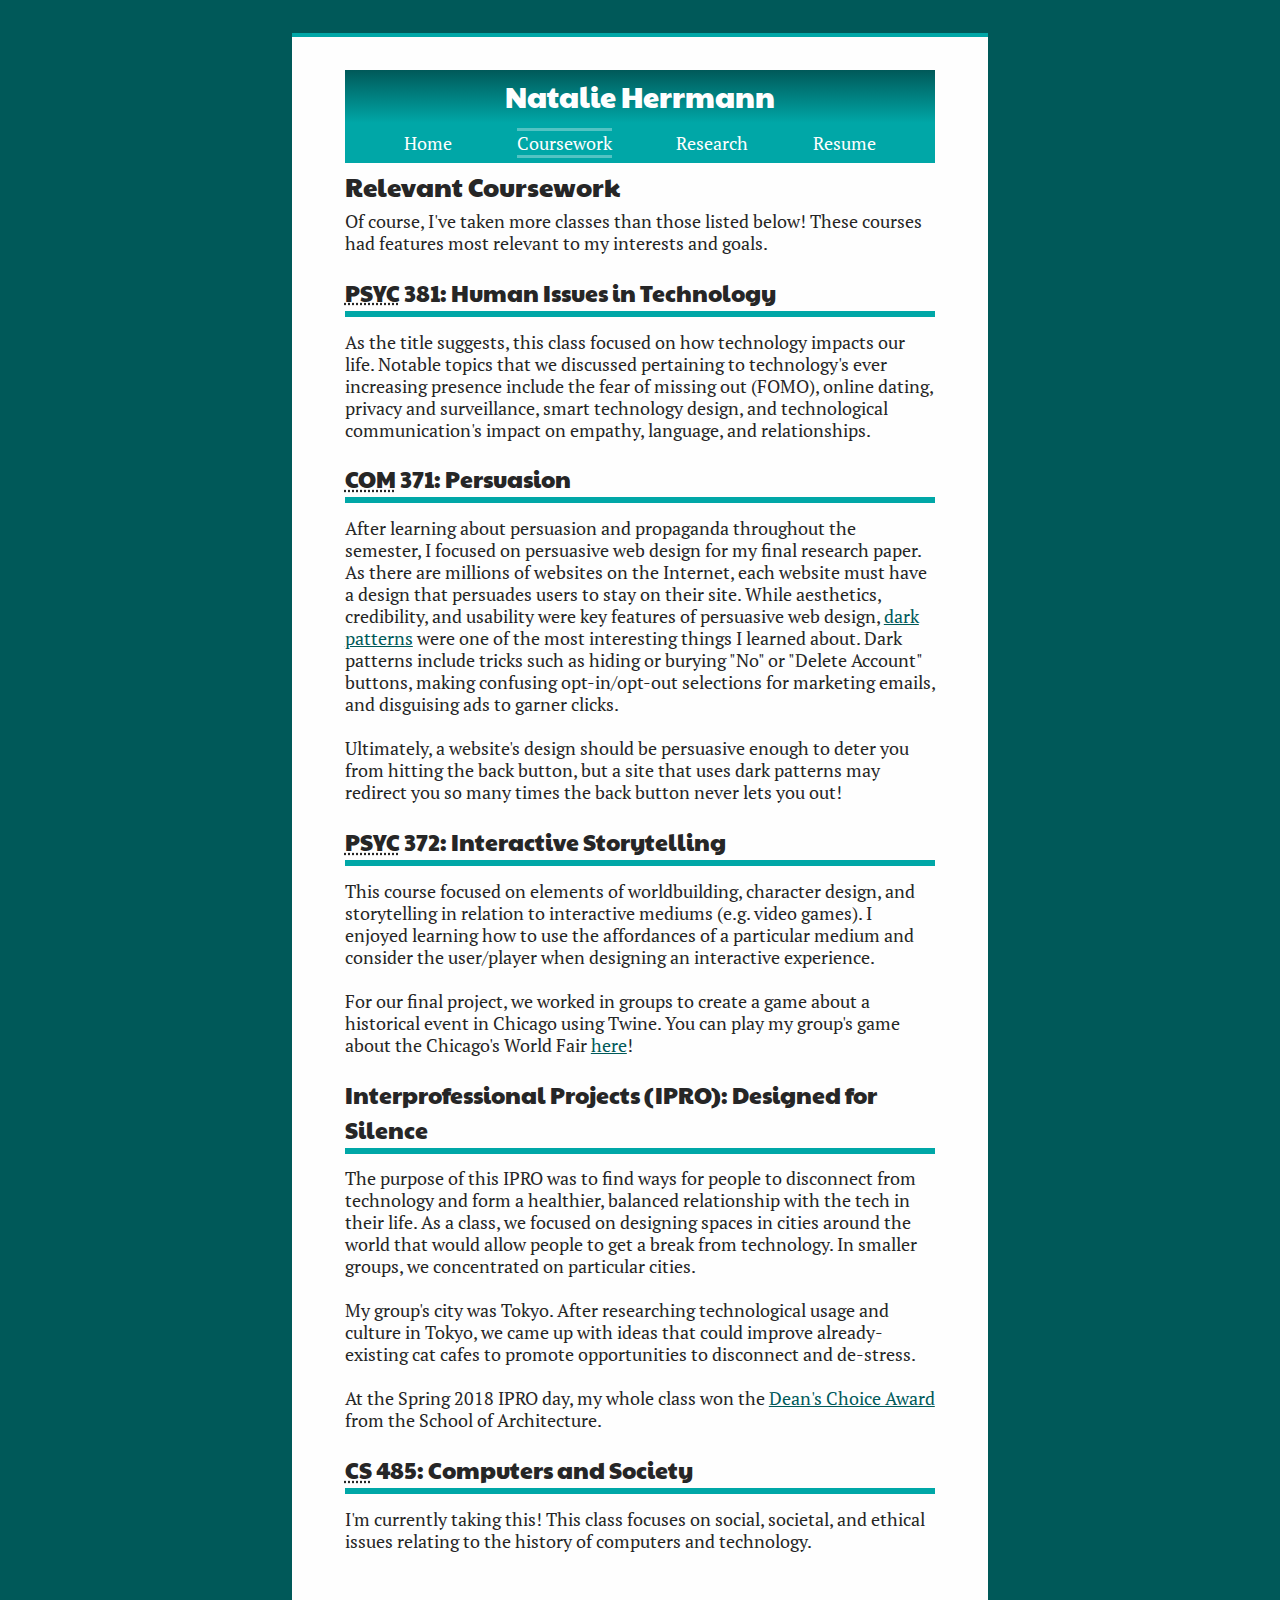
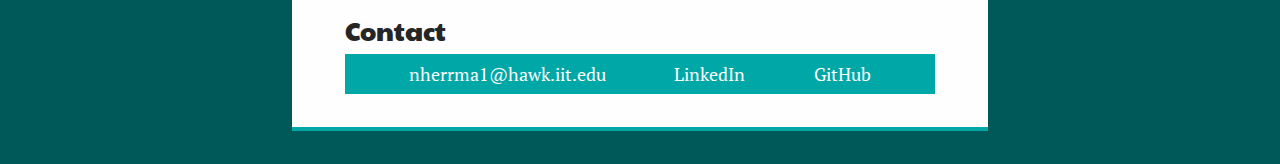
==== commit 4f1c13f9: "Change main font" ====
--- a/coursework/index.html
+++ b/coursework/index.html
@@ -5,7 +5,7 @@
   <meta charset="utf-8" />
   <meta name="viewport" content="width=device-width, initial-scale=1.0, shrink-to-fit=no" />
   <link rel="stylesheet" href="../assets/css/screen.css" />
-  <link href="https://fonts.googleapis.com/css?family=Paytone+One%7CPlayfair+Display:400,400i,700,700i" rel="stylesheet" />
+  <link href="https://fonts.googleapis.com/css?family=PT+Serif:400,400i,700,700i%7CPaytone+One" rel="stylesheet">
 </head>
 <body>
   <header>
--- a/assets/css/screen.css
+++ b/assets/css/screen.css
@@ -17,7 +17,7 @@
 html {
   background-color: #fefefe;
   color: #262626; /* Off-white */
-  font-family: "Playfair Display", Georgia, "Lucida Bright", serif;
+  font-family: "PT Serif", Georgia, "Lucida Bright", serif;
   font-size: 1.125em; /* 16px = 1em, 18px / 16px = 1.125em */
   line-height: 1.222em; /* 18px * 120% = 21.6px, 22px / 18px = 1.222em */
   padding: 1.222em; /* 22px / 18px = 1.222em */
@@ -27,7 +27,8 @@
   padding-bottom: 1.222em; /* 18px * 120% = 21.6px, 22px / 18px = 1.222em */
 }
 
-h1, h2 {
+h1,
+h2 {
   clear: both; /* If float is in use by the nav-bar (preferred behavior flex)*/
   font-family: "Paytone One", "Gill Sans", Verdana, sans-serif; /* Use this
   font for contrast from normal text */
@@ -35,12 +36,15 @@
   line-height: 1.8333em; /* Basic line height is 22px = 1.222em, plus one half 33px / 18 = 1.8333em */
 }
 
-h3, h4, h5 {
+h3,
+h4,
+h5 {
   font-size: 1.266em;
   line-height: 1.528em; /* Basic line height is 22px = 1.222em, plus one fourth 27.5px / 18 = 1.528em */
 }
 
-h3, #about h2 {
+h3,
+#about h2 {
   border-bottom: solid 0.2777em #00a7a7; /* 5px / 18px = .2777em */
   font-family: "Paytone One", "Gill Sans", Verdana, sans-serif;
   margin-bottom: 0.6111em; /* half of one lead (22), 11 / 18 = 0.61111 */
@@ -88,7 +92,10 @@
   font-weight: bold;
 }
 
-.time, .location, .date, .title-desc {
+.time,
+.location,
+.date,
+.title-desc {
   color: #4d4d4d; /* Lighter font color then #262626 */
   line-height: 1em; /* 18px / 18px = 1em */
 }
@@ -101,7 +108,9 @@
   font-family: "Paytone One", "Gill Sans", Verdana, sans-serif;
 }
 
-.job-responsibilities li, #achievements li, #skills li {
+.job-responsibilities li,
+#achievements li,
+#skills li {
   list-style: disc;
 }
 
@@ -134,7 +143,8 @@
 }
 
 /* ==== MODULAR STYLES === */
-#contact-links, nav > #nav-bar {
+#contact-links,
+nav > #nav-bar {
   background-color: #00a7a7; /* Light Teal */
   border-bottom: solid #00a7a7 0.2777em; /* 5px / 18px = .2777em */
   border-top: solid #00a7a7 0.2777em; /* 5px / 18px = .2777em */
@@ -149,7 +159,8 @@
   margin-top: 1.8333em; /* one lead (22) + half (11) = 33 / 18 = 1.8333 */
 }
 
-#contact-links > li, #nav-bar > li {
+#contact-links > li,
+#nav-bar > li {
   background-color: #00a7a7; /* Light Teal */
   float: left; /* Float if browser doesn't support flex */
   margin-top: 0;
@@ -162,7 +173,8 @@
   color: #00a7a7; /* Light Teal */
 }
 
-#contact-links a, #nav-bar li a {
+#contact-links a,
+#nav-bar li a {
   color: #fefefe;
   text-decoration: none; /* Remove underline */
 }
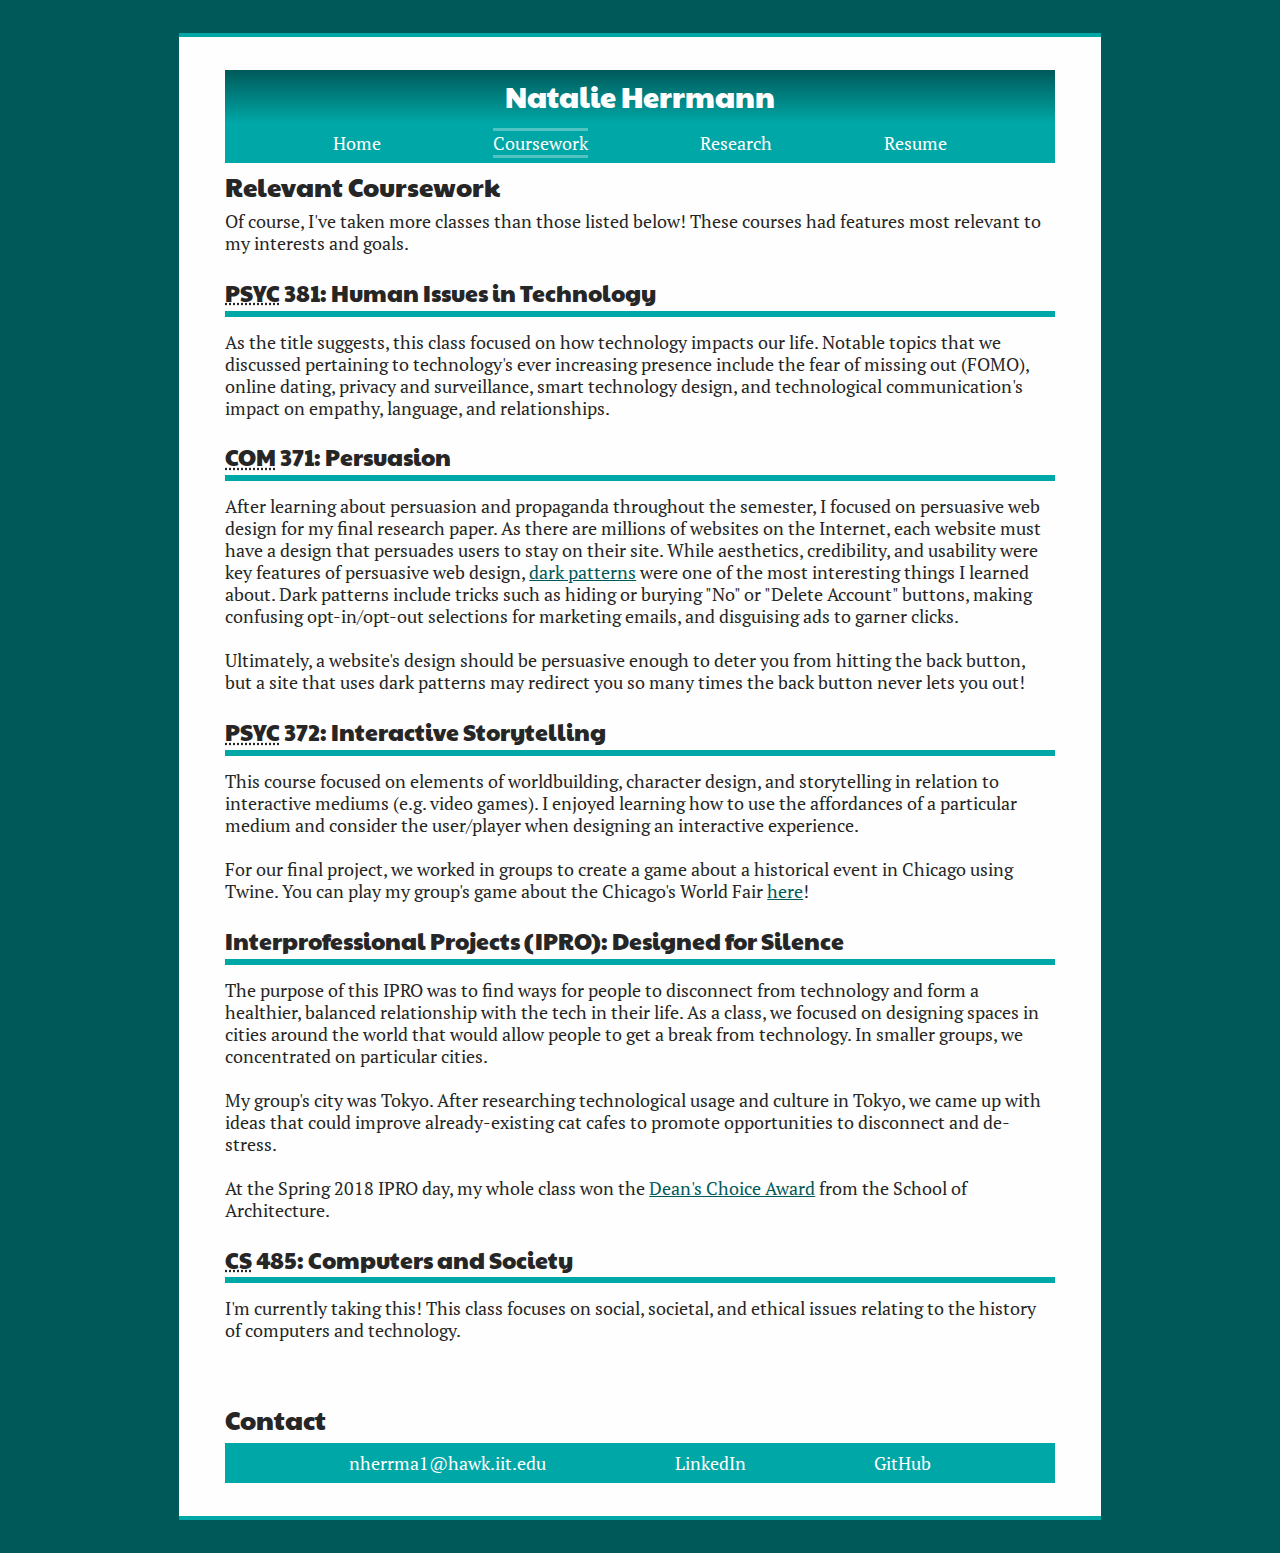
==== commit 2e2cc47e: "Fix linter errors" ====
--- a/coursework/index.html
+++ b/coursework/index.html
@@ -5,7 +5,7 @@
   <meta charset="utf-8" />
   <meta name="viewport" content="width=device-width, initial-scale=1.0, shrink-to-fit=no" />
   <link rel="stylesheet" href="../assets/css/screen.css" />
-  <link href="https://fonts.googleapis.com/css?family=PT+Serif:400,400i,700,700i%7CPaytone+One" rel="stylesheet">
+  <link href="https://fonts.googleapis.com/css?family=PT+Serif:400,400i,700,700i%7CPaytone+One" rel="stylesheet" />
 </head>
 <body>
   <header>
--- a/assets/css/screen.css
+++ b/assets/css/screen.css
@@ -15,8 +15,8 @@
 /* ===== BASE STYLES ===== */
 
 html {
-  background-color: #fefefe;
-  color: #262626; /* Off-white */
+  background-color: #fefefe; /* Off-white */
+  color: #262626; /* Dark grey */
   font-family: "PT Serif", Georgia, "Lucida Bright", serif;
   font-size: 1.125em; /* 16px = 1em, 18px / 16px = 1.125em */
   line-height: 1.222em; /* 18px * 120% = 21.6px, 22px / 18px = 1.222em */
@@ -44,7 +44,8 @@
 }
 
 h3,
-#about h2 {
+#about h2,
+#achievements h4 {
   border-bottom: solid 0.2777em #00a7a7; /* 5px / 18px = .2777em */
   font-family: "Paytone One", "Gill Sans", Verdana, sans-serif;
   margin-bottom: 0.6111em; /* half of one lead (22), 11 / 18 = 0.61111 */
@@ -83,29 +84,9 @@
   text-align: center;
 }
 
-.job {
-  margin-bottom: 1.83333em;
-  /* Line height = 22px. Line height * 1.5 / 18px = 1.83333em */
-}
-
-.title {
-  font-weight: bold;
-}
-
-.time,
-.location,
-.date,
-.title-desc {
-  color: #4d4d4d; /* Lighter font color then #262626 */
-  line-height: 1em; /* 18px / 18px = 1em */
-}
-
-#education-list {
-  padding-left: 0;
-}
-
-#achievements h4 {
-  font-family: "Paytone One", "Gill Sans", Verdana, sans-serif;
+#education-list,
+.job-info {
+  padding-left: 0; /* Don't indent everything like normal ul */
 }
 
 .job-responsibilities li,
@@ -114,35 +95,6 @@
   list-style: disc;
 }
 
-.job-responsibilities h5 {
-  font-size: 1.125em;
-}
-
-.job-info {
-  background-color: #f4f6f7; /* Light grey */
-  margin-bottom: 0.6111em; /* half of one lead (22), 11 / 18 = 0.61111 */
-  padding-left: 0.6111em;
-}
-
-#resume h2 {
-  padding-bottom: 0.6111em; /* (22 / 2) 11px / 18px = 0.6111em */
-}
-
-.view-pdf {
-  background-color: #e4e4e4; /* Slightly darker light grey */
-  border-radius: 0.2777em; /* Rounds the edges of the box */
-  /* 5px / 18px = .2777em */
-  padding: 0.2777em; /* 5px / 18px = .2777em */
-  text-decoration: none; /* Remove underline from link */
-}
-
-.view-pdf:hover,
-.view-pdf:active,
-.view-pdf:focus {
-  background-color: #f4f6f7; /* Light grey */
-}
-
-/* ==== MODULAR STYLES === */
 #contact-links,
 nav > #nav-bar {
   background-color: #00a7a7; /* Light Teal */
@@ -194,38 +146,118 @@
   border-top: solid #52c3c3;
 }
 
+/* ==== MODULAR STYLES === */
+
+.job {
+  border-bottom: 0.1389em solid #00a7a7; /* Light Teal border between each job half the size of borders used for headings, 2.5px / 18 = 0.1388889 */
+  padding-top: 0.61111em; /* Space between each job same as space after li */
+}
+
+/* Style for first job experience */
+.first {
+  padding-top: 0;
+}
+
+/* Style for last job experience */
+.last {
+  border-bottom: none;
+  /* No horizontal line between the last job experience and the next section, Skills */
+}
+
+.title {
+  font-weight: bold;
+}
+
+.time,
+.location,
+.date,
+.title-desc {
+  color: #4d4d4d; /* Lighter font color then #262626 */
+  line-height: 1em; /* 18px / 18px = 1em */
+  padding-left: 1.222em; /* Same as ul padding */
+}
+
+.job-responsibilities h5 {
+  font-size: 1em; /* Same size as li */
+}
+
+.view-pdf {
+  background-color: #e4e4e4; /* Slightly darker light grey */
+  border-radius: 0.2777em; /* Rounds the edges of the box */
+  /* 5px / 18px = .2777em */
+  padding: 0.2777em; /* 5px / 18px = .2777em */
+  text-decoration: none; /* Remove underline from link */
+}
+
+.view-pdf:hover,
+.view-pdf:active,
+.view-pdf:focus {
+  background-color: #f4f6f7; /* Light grey */
+}
+
+#resume h2 {
+  padding-bottom: 0.2777em;
+  /* Extra spacing for this page's view-pdf, which has 0.277em padding */
+}
+
+#resume p {
+  padding-bottom: 0.5554em;
+  /* Extra spacing for this page's view-pdf, which has 0.277em padding, 0.277 * 2 = 0.5554 */
+}
+
 /* ==== STATE STYLES === */
+
+@media screen and (min-width: 400px) {
+  #research-day-img {
+    background-color: #f4f6f7; /* Light grey */
+  }
+
+  #research-day-img img {
+    margin: 0 auto 0 auto; /* Centers */
+    width: 60%;
+  }
+}
 
 @media screen and (min-width: 600px) {
   html {
     padding: 1.833333em 9%; /* 54px (aka 3 typographic grid lines) / 600 = 0.09 */
     /* 22px + 11px / 18px = 1.833333em */
   }
+}
+
+@media screen and (min-width: 720px) {
+  #isi-img {
+    background-color: #f4f6f7; /* Light grey */
+  }
+
+  #isi-img img {
+    margin: 0 auto 0 auto; /* Centers */
+    width: 70%;
+  }
 
   #research-day-img {
-    background-color: #f4f6f7; /* Light grey */
+    float: right;
+    margin-left: 2%; /* Space between picture and text */
+    width: 40%;
   }
 
   #research-day-img img {
-    margin: 0 25% 0 25%; /* 25% on each side to make image centered */
-    width: 50%;
-  }
-}
-
-@media screen and (min-width: 720px) {
-  /* 9% padding * 720 = 64.8 * 2 = 129.6 */
-  /* 800 - 144 = 590.4px-wide */
+    margin: 0 0 0 0;
+    width: 100%;
+  }
+}
+
+@media screen and (min-width: 900px) {
   body {
     background-color: #fefefe; /* Off-white */
     border-bottom: 0.2777em solid #00a7a7; /* 5px / 18px = .2777em */
     border-top: 0.2777em solid #00a7a7; /* Light Teal */
-    margin-left: auto; /* Centers body on page */
-    margin-right: auto; /* Centers body on page */
-    width: 32.8em; /* 590.4 / 18 = 32.8 */
-    padding: 1.833333em 5%;
+    margin: 0 auto 0 auto; /* Centers body on page */
+    padding: 1.833333em 5%; /* 22px + 11px / 18px = 1.833333em */
   }
 
   html {
     background-color: #005959; /* Dark Teal */
-  }
-}
+    margin: 0 5% 0 5%;
+  }
+}
